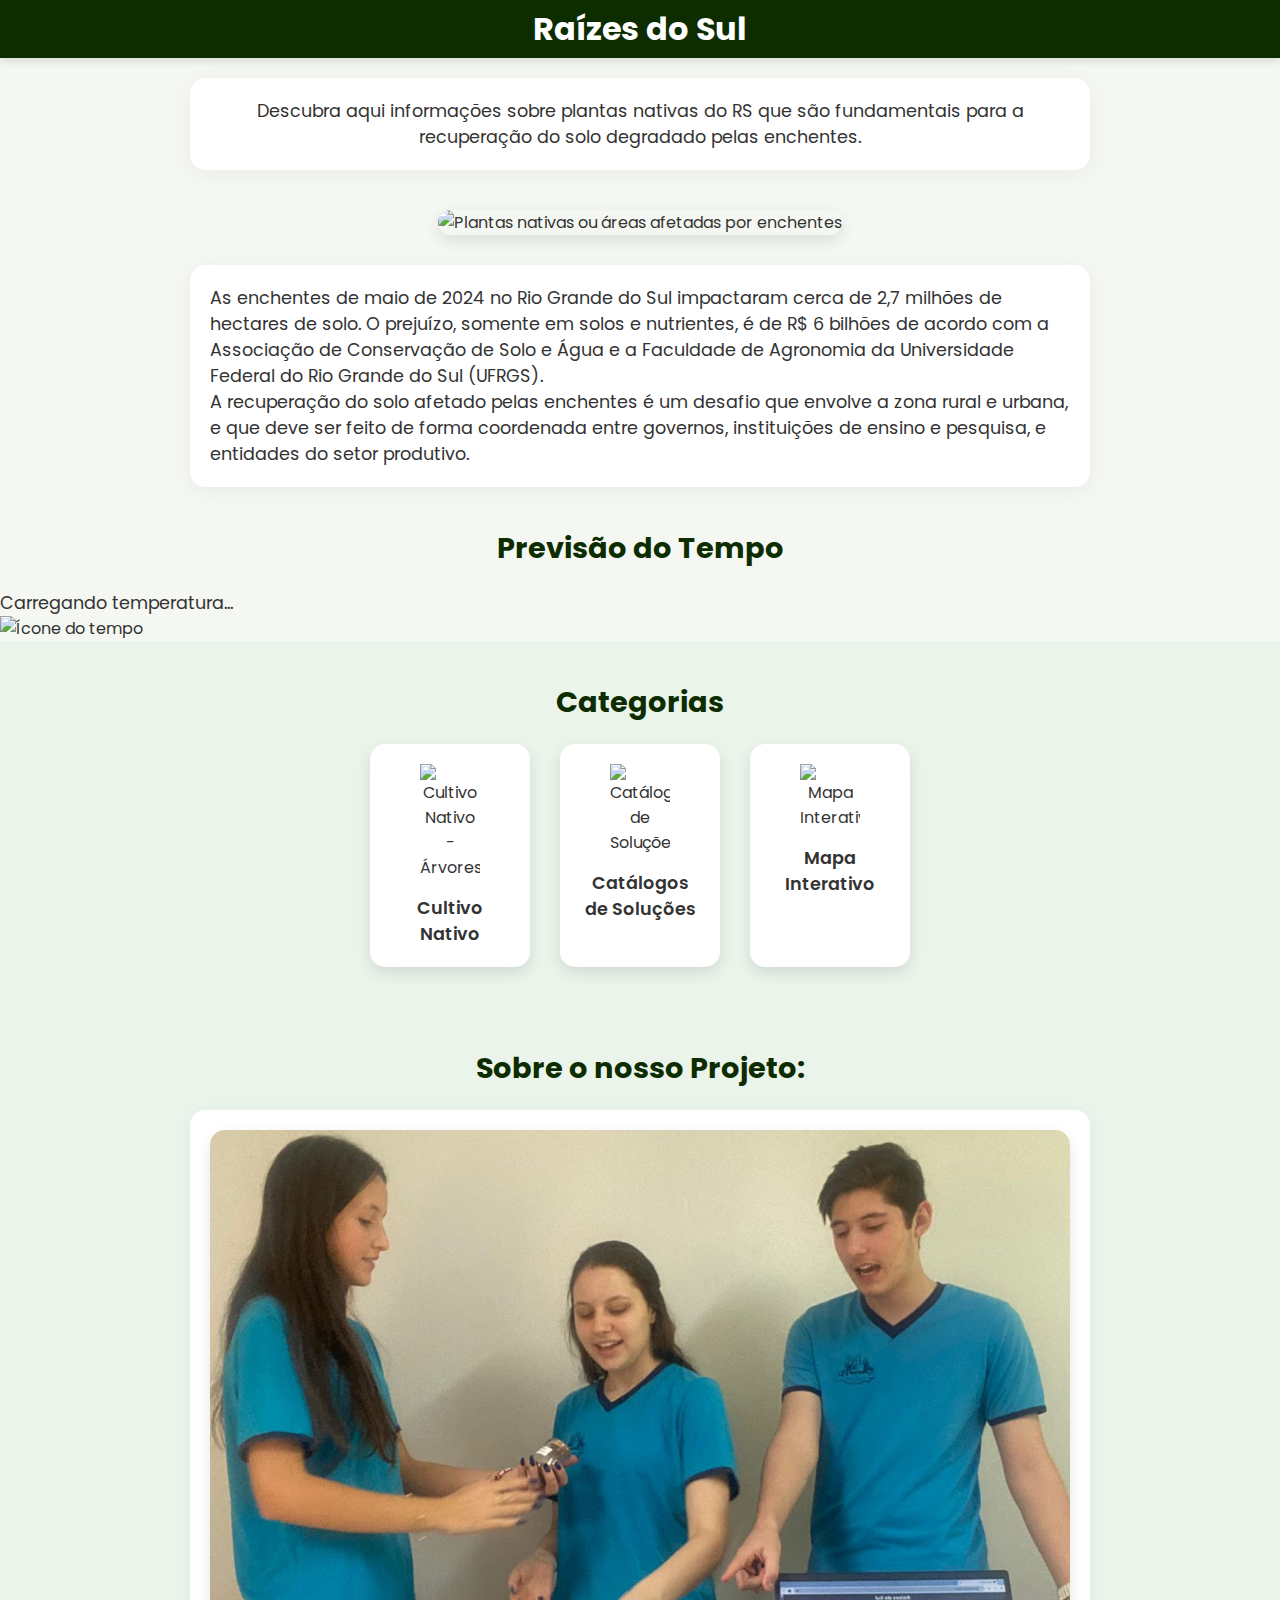
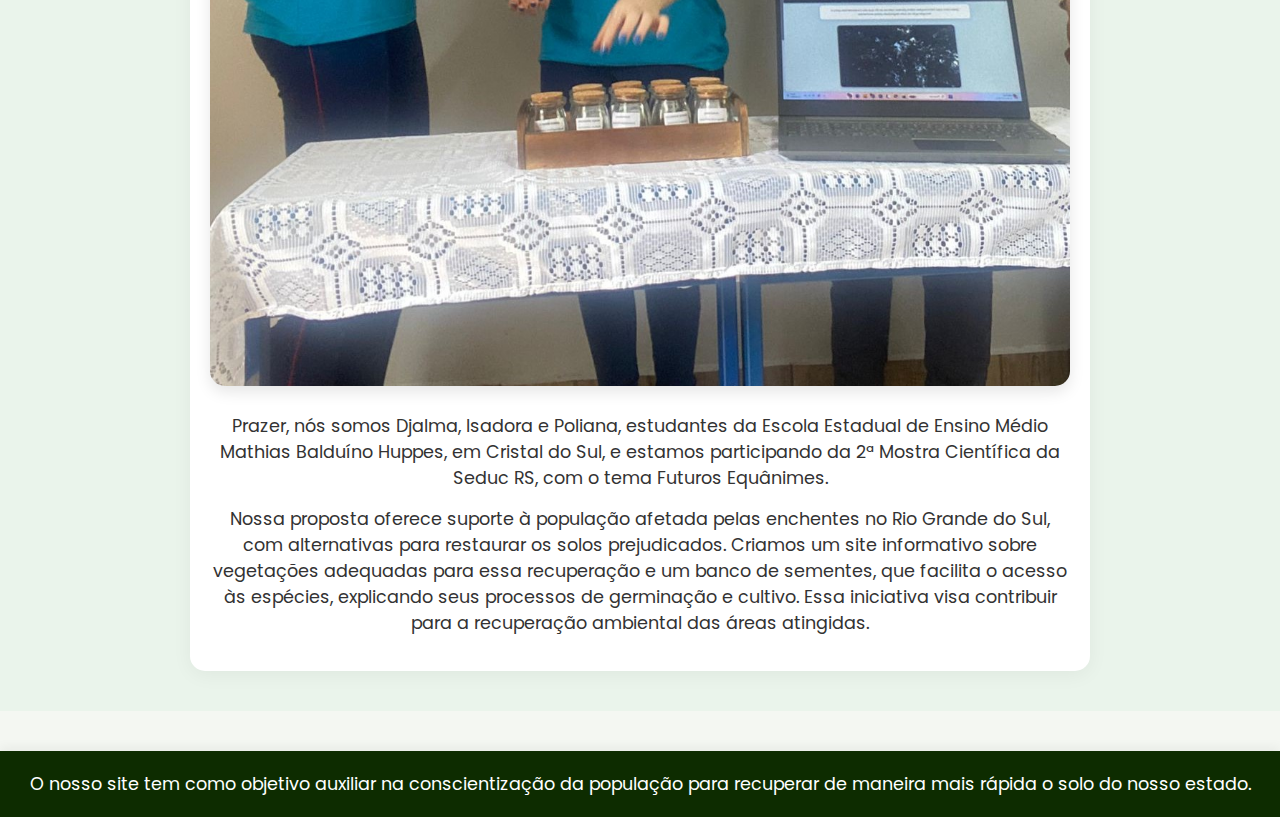
==== index.html @ 9cc31bf2 "Update index.html" ====
<!DOCTYPE html>
<html lang="pt-BR">
<head>
    <meta charset="UTF-8">
    <meta name="viewport" content="width=device-width, initial-scale=1.0">
    <title>Raízes do Sul</title>
    <link rel="stylesheet" href="styles.css">
    <link href="https://fonts.googleapis.com/css2?family=Poppins:wght@400;600&display=swap" rel="stylesheet">
</head>
<body>
    <header>
        <h1>Raízes do Sul</h1>
    </header>
    <section class="content">
        <p style="text-align: center;">Descubra aqui informações sobre plantas nativas do RS que são fundamentais para a recuperação do solo degradado pelas enchentes.</p>
    </section>
    <main>
        <div class="image-container">
            <img src="logo4.svg" alt="Plantas nativas ou áreas afetadas por enchentes" class="hero-image">
        </div>
        <section class="content">
            <p>As enchentes de maio de 2024 no Rio Grande do Sul impactaram cerca de 2,7 milhões de hectares de solo. O prejuízo, somente em solos e nutrientes, é de R$ 6 bilhões de acordo com a Associação de Conservação de Solo e Água e a Faculdade de Agronomia da Universidade Federal do Rio Grande do Sul (UFRGS).</p>
            <p>A recuperação do solo afetado pelas enchentes é um desafio que envolve a zona rural e urbana, e que deve ser feito de forma coordenada entre governos, instituições de ensino e pesquisa, e entidades do setor produtivo.</p>
        </section>
    </main>

    <div id="weather-widget">
        <h2>Previsão do Tempo</h2>
        <div id="temperature-container">
          <p id="temperature">Carregando temperatura...</p>
          <img id="condition-icon" alt="Ícone do tempo" />
        </div>
        <p id="message"></p>
      </div>
      
      
    
    <section class="resources-section">
        <h2>Categorias</h2>
        <div class="icon-container">
            <a href="cultivo_nativo.html" class="icon">
                <img src="https://cdn-icons-png.flaticon.com/512/490/490091.png" alt="Cultivo Nativo - Árvores">
                <p style="text-align: center;">Cultivo Nativo</p>
            </a>
            
            <a href="catalogo.html" class="icon">
                <img src="https://static.vecteezy.com/ti/vetor-gratis/p3/5726623-lampada-lampada-com-planta-folha-crescimento-logotipo-design-grafico-simbolo-icone-ilustracao-ideia-criativa-vetor.jpg" alt="Catálogos de Soluções">
                <p style="text-align: center;">Catálogos de Soluções</p>
            </a>
            <a href="mapa_interativo.html" class="icon">
                <img src="https://cdn-icons-png.flaticon.com/512/3083/3083704.png" alt="Mapa Interativo">
                <p>Mapa Interativo</p>
            </a>
        </div>
    </section>   
    
    
    <!-- Seção Sobre o Nosso Projeto -->
    <section class="sobre-projeto">
        <h2>Sobre o nosso Projeto:</h2>
        <div class="projeto-container">
            <img src="Foto_projeto.jpg" alt="Imagem do projeto" class="projeto-imagem">
            <p class="projeto-legenda">Prazer, nós somos Djalma, Isadora e Poliana, estudantes da Escola Estadual de Ensino Médio Mathias Balduíno Huppes, em Cristal do Sul, e estamos participando da 2ª Mostra Científica da Seduc RS, com o tema Futuros Equânimes.</p>
            <p class="projeto-legenda">Nossa proposta oferece suporte à população afetada pelas enchentes no Rio Grande do Sul, com alternativas para restaurar os solos prejudicados. Criamos um site informativo sobre vegetações adequadas para essa recuperação e um banco de sementes, que facilita o acesso às espécies, explicando seus processos de germinação e cultivo. Essa iniciativa visa contribuir para a recuperação ambiental das áreas atingidas.</p>
        </div>
    </section>

    <footer>
        <p>O nosso site tem como objetivo auxiliar na conscientização da população para recuperar de maneira mais rápida o solo do nosso estado.</p>
    </footer>
<script src="script.js"></script>
</body>

</html>
---- styles.css ----
* {
    box-sizing: border-box;
    margin: 0;
    padding: 0;
}

body {
    font-family: 'Poppins', sans-serif;
    margin: 0;
    padding: 0;
    background-color: #f4f7f2;
    color: #333;
    overflow-x: hidden;
}

header {
    background-color: #0d2c00;
    color: white;
    text-align: center;
    padding: 5px 5px;
    box-shadow: 0 4px 8px rgba(0, 0, 0, 0.1);
    background-repeat: no-repeat;
    background-size: cover;
    width: 100%;
    
}

a {
    text-align: center;
}

h1 {
    font-size: 2.0em;
}

p {
    font-size: 1.1em;
}

main {
    padding: 20px;
}

.image-container {
    display: flex;
    justify-content: center;
    margin-bottom: 30px;
}

.hero-image {
    max-width: 100%;
    border-radius: 20px;
    box-shadow: 0 6px 15px rgba(0, 0, 0, 0.1);
}

.content {
    padding: 20px;
    max-width: 900px;
    margin: 20px auto;
    background-color: white;
    border-radius: 15px;
    box-shadow: 0 4px 20px rgba(0, 0, 0, 0.05);
}

h2 {
    color: #0d2c00;
    font-size: 1.8em;
    margin-bottom: 20px;
    text-align: center;
}

.resources-section {
    background-color: #eaf4eb;
    padding: 40px 20px;
}

.icon-container {
    display: flex;
    justify-content: center;
    flex-wrap: wrap;
    gap: 30px;
}

.icon {
    background: white;
    border-radius: 15px;
    padding: 20px;
    width: 160px;
    box-shadow: 0 6px 15px rgba(0, 0, 0, 0.1);
    text-decoration: none;
    color: #333;
    transition: transform 0.3s, box-shadow 0.3s;
    display: flex;
    flex-direction: column;
    align-items: center;
}

.icon:hover {
    transform: scale(1.05);
    box-shadow: 0 8px 20px rgba(0, 0, 0, 0.15);
}

.icon img {
    width: 60px;
    height: auto;
    margin-bottom: 15px;
}

.icon p {
    font-weight: 600;
    margin: 0;
}



footer {
    background-color: #0d2c00;
    color: white;
    text-align: center;
    padding: 20px;
    font-size: 1em;
    margin-top: 40px;
    position: relative;
    bottom: 0;
    width: 100%;
    box-shadow: 0 -4px 10px rgba(0, 0, 0, 0.05);
}

/* Estilos para a seção Sobre o Nosso Projeto */
/* Estilos para a seção Sobre o Nosso Projeto */
.sobre-projeto {
    padding: 40px 20px;
    background-color: #eaf4eb;
    text-align: center;
}

.sobre-projeto h2 {
    color: #0d2c00;
    font-size: 1.8em;
    margin-bottom: 20px;
}

.projeto-container {
    max-width: 900px;
    margin: 0 auto;
    padding: 20px;
    background-color: white;
    border-radius: 15px;
    box-shadow: 0 4px 20px rgba(0, 0, 0, 0.05);
}

.projeto-imagem {
    max-width: 100%;
    border-radius: 15px;
    margin-bottom: 20px;
    box-shadow: 0 6px 15px rgba(0, 0, 0, 0.1);
}

.projeto-legenda {
    font-size: 1.1em;
    color: #333;
    margin-bottom: 15px;
}




/* Responsividade para dispositivos móveis */
@media only screen and (max-width: 768px) {


    h1 {
        font-size: 1.8em;
        padding: 10px;
    }

    p {
        font-size: 1em;
    }

    .content {
        padding: 15px;
        margin: 10px;
    }

    .hero-image {
        max-width: 100%;
        height: auto;
        border-radius: 10px;
    }

    .icon-container {
        gap: 20px;
    }

    .icon {
        width: 140px;
        padding: 15px;
    }

    .icon img {
        width: 50px;
    }

    footer {
        font-size: 0.9em;
    }
}

@media only screen and (max-width: 480px) {

    h1 {
        font-size: 1.5em;
        padding: 8px;
    }

    p {
        font-size: 0.9em;
    }

    .content {
        padding: 10px;
        margin: 8px;
    }

    .icon-container {
        gap: 10px;
    }

    .icon {
        width: 120px;
        padding: 10px;
    }

    .icon img {
        width: 40px;
    }

    footer {
        font-size: 0.8em;
    }
}
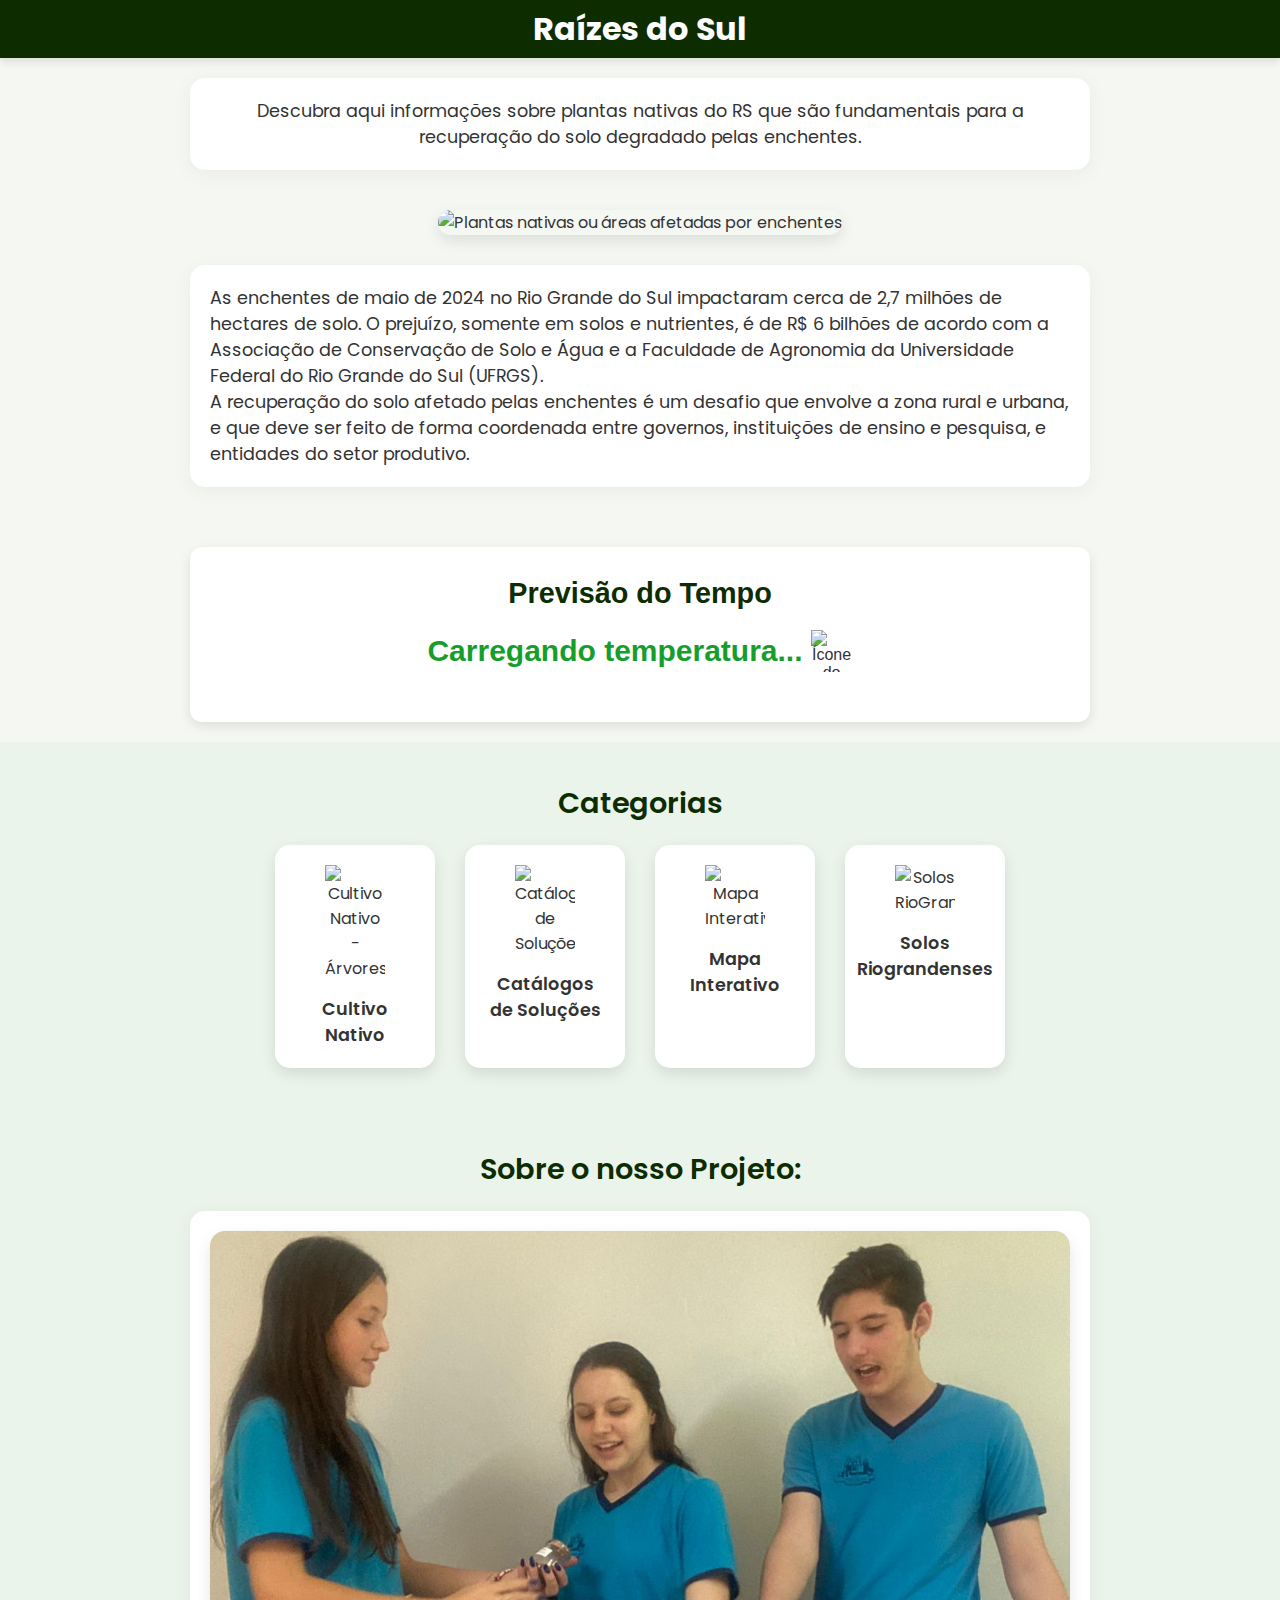
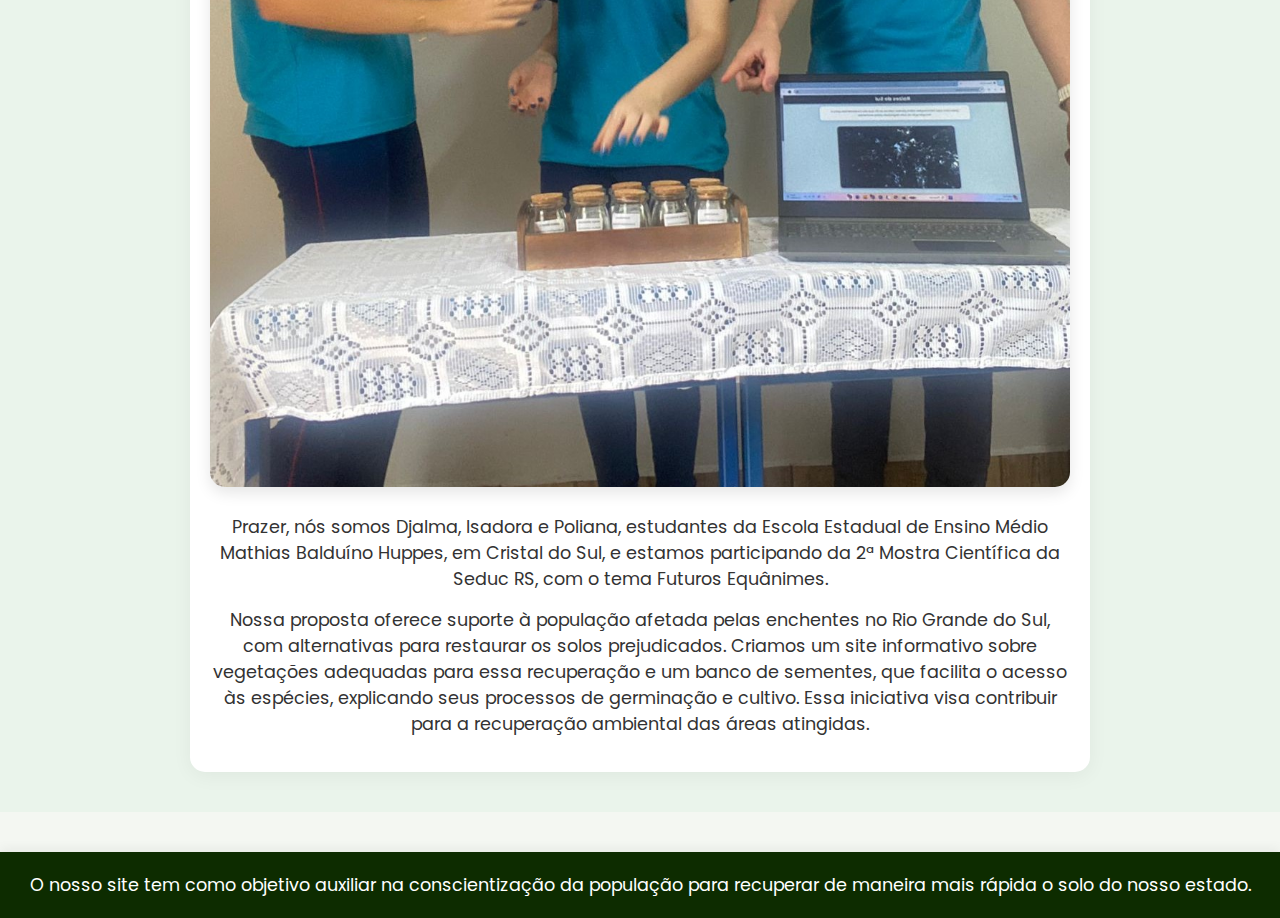
==== commit cbf47928: "update" ====
--- a/index.html
+++ b/index.html
@@ -51,6 +51,10 @@
                 <img src="https://cdn-icons-png.flaticon.com/512/3083/3083704.png" alt="Mapa Interativo">
                 <p>Mapa Interativo</p>
             </a>
+            <a href="solos.html" class="icon">
+                <img src="https://cdn-icons-png.freepik.com/512/17217/17217826.png" alt="Solos RioGrandenses">
+                <p>Solos Riograndenses</p>
+            </a>
         </div>
     </section>   
     
--- a/styles.css
+++ b/styles.css
@@ -3,6 +3,55 @@
     margin: 0;
     padding: 0;
 }
+
+#temperature-container {
+    display: flex;
+    align-items: center; /* Centraliza verticalmente */
+    justify-content: center; /* Centraliza horizontalmente */
+    gap: 8px; /* Espaço entre o texto e o ícone */
+  }
+  
+#weather-widget {
+    text-align: center;
+    background-color: #fff;
+    border-radius: 12px;
+    box-shadow: 0 4px 12px rgba(0, 0, 0, 0.1);
+    padding: 30px 20px;
+    max-width: 900px;
+    margin: 20px auto;
+    font-family: 'Helvetica Neue', sans-serif;
+    color: #333;
+  }
+  
+  h2 {
+    font-size: 22px;
+    font-weight: 600;
+    margin-bottom: 15px;
+    color: #2c3e50;
+  }
+  
+  #temperature {
+    font-size: 30px;
+    font-weight: bold;
+    color: #169e2d;
+    margin-bottom: 10px;
+    margin: 0;
+  }
+
+  #condition-icon {
+    width: 42px; /* Ajuste o tamanho do ícone */
+    height: 42px; /* Certifique-se de que o ícone tenha um tamanho consistente */
+  }
+  
+  #message {
+    margin-top: 20px;
+    font-size: 16px;
+    line-height: 1.5;
+    color: #7f8c8d;
+    font-weight: 500;
+  }
+  
+  
 
 body {
     font-family: 'Poppins', sans-serif;
@@ -240,3 +289,4 @@
         font-size: 0.8em;
     }
 }
+
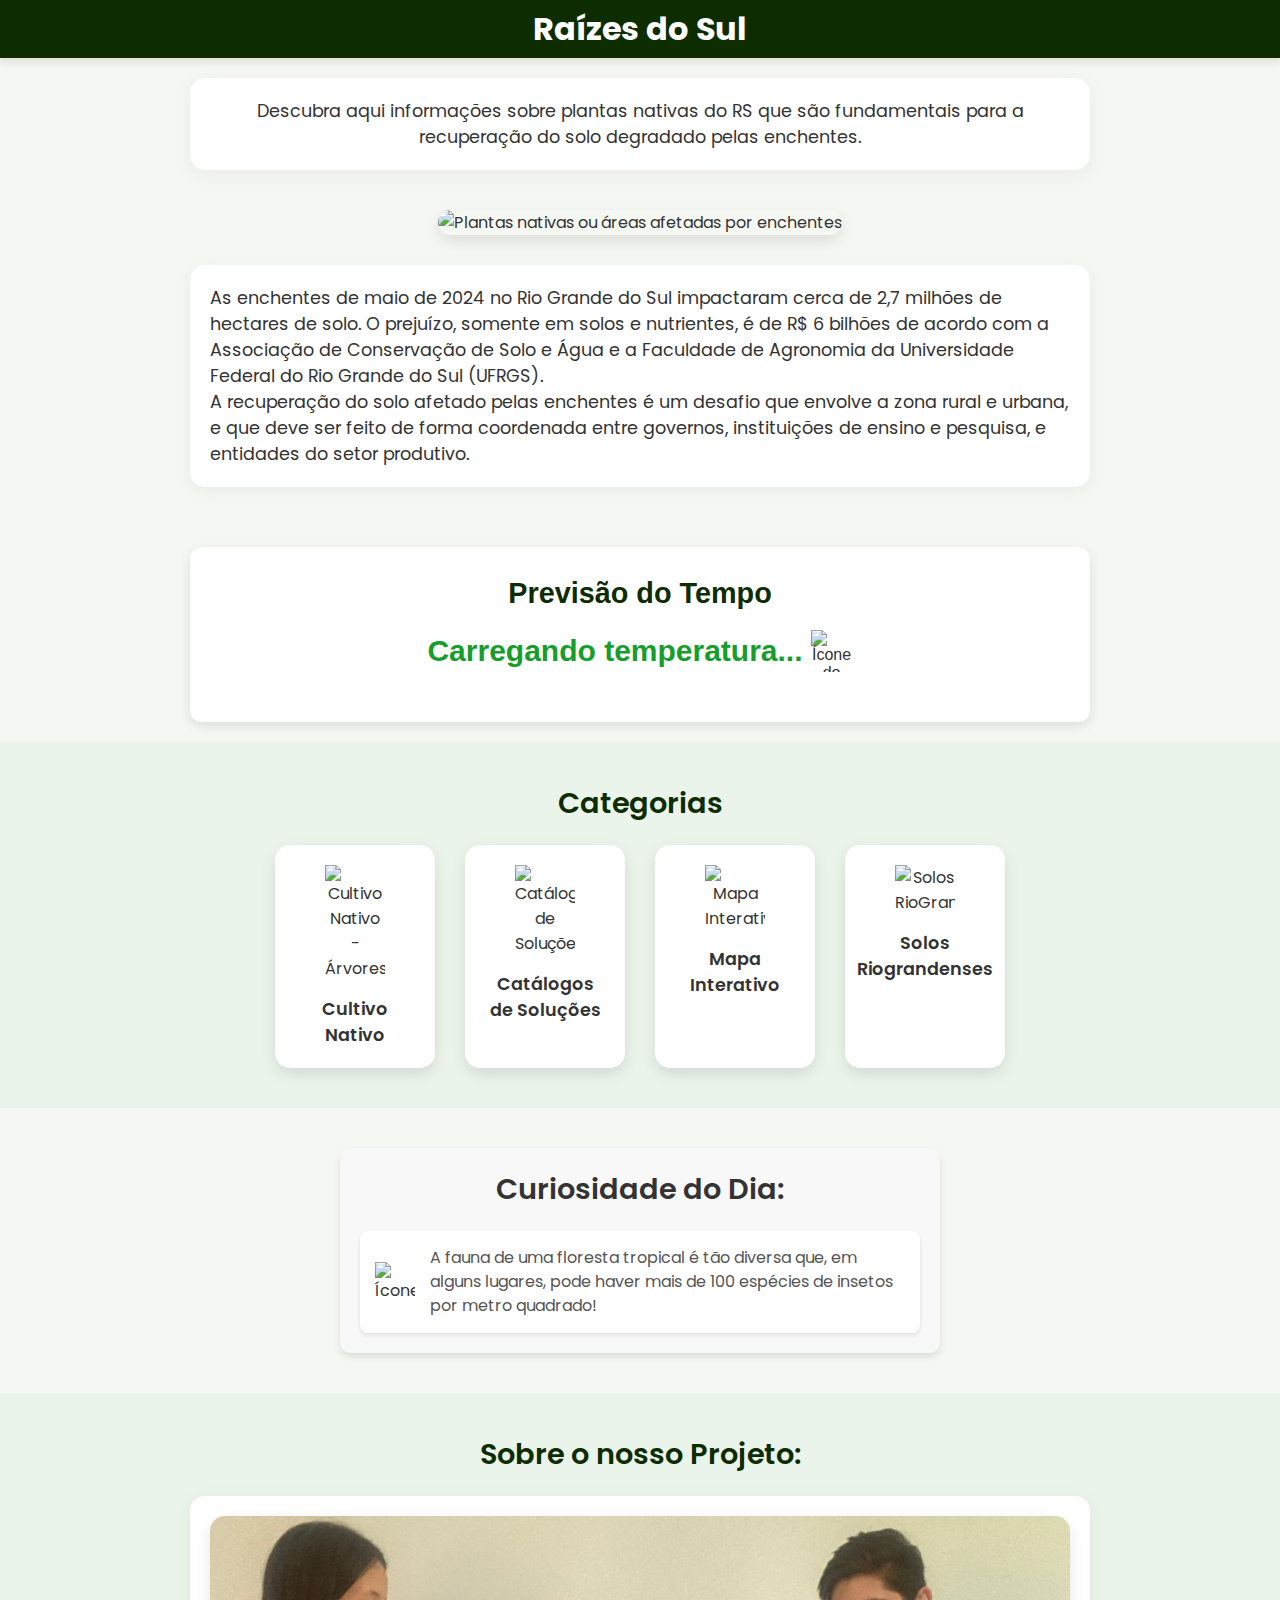
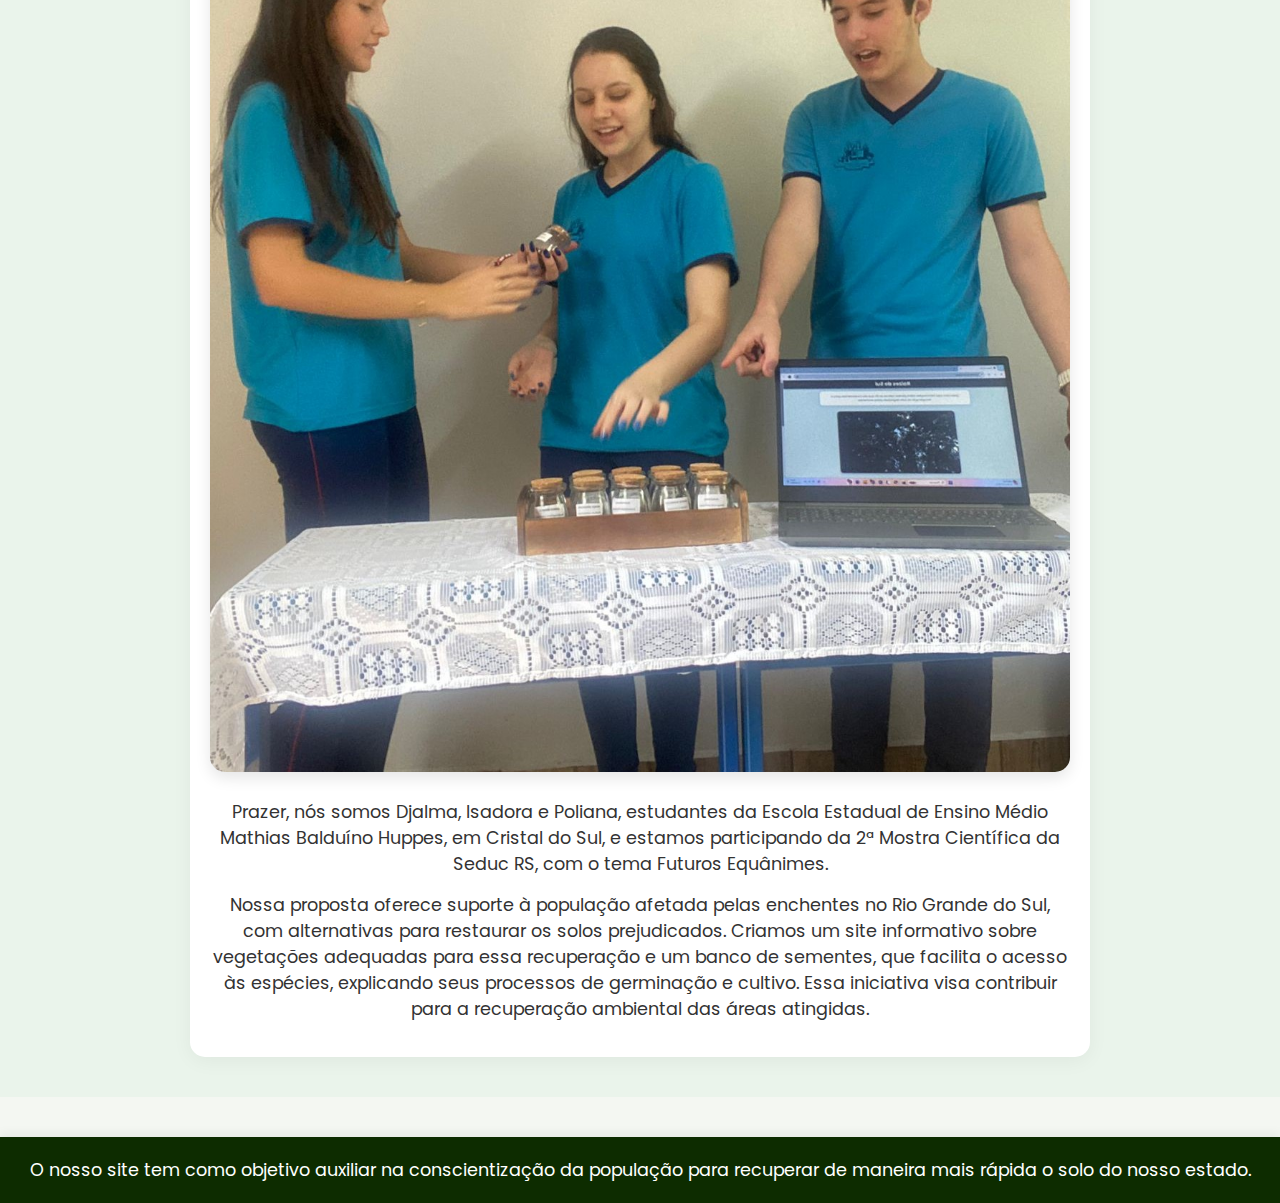
==== commit 48aac1dd: "update" ====
--- a/index.html
+++ b/index.html
@@ -1,6 +1,8 @@
 <!DOCTYPE html>
 <html lang="pt-BR">
 <head>
+    <meta property="og:title" content="Raizes do Sul">
+    <meta property="og:description" content="Site tem como objetivo auxiliar na conscientização da população para recuperar de maneira mais rápida o solo do nosso estado.">
     <meta charset="UTF-8">
     <meta name="viewport" content="width=device-width, initial-scale=1.0">
     <title>Raízes do Sul</title>
@@ -31,10 +33,8 @@
           <img id="condition-icon" alt="Ícone do tempo" />
         </div>
         <p id="message"></p>
-      </div>
-      
-      
-    
+    </div>
+
     <section class="resources-section">
         <h2>Categorias</h2>
         <div class="icon-container">
@@ -42,7 +42,6 @@
                 <img src="https://cdn-icons-png.flaticon.com/512/490/490091.png" alt="Cultivo Nativo - Árvores">
                 <p style="text-align: center;">Cultivo Nativo</p>
             </a>
-            
             <a href="catalogo.html" class="icon">
                 <img src="https://static.vecteezy.com/ti/vetor-gratis/p3/5726623-lampada-lampada-com-planta-folha-crescimento-logotipo-design-grafico-simbolo-icone-ilustracao-ideia-criativa-vetor.jpg" alt="Catálogos de Soluções">
                 <p style="text-align: center;">Catálogos de Soluções</p>
@@ -56,9 +55,18 @@
                 <p>Solos Riograndenses</p>
             </a>
         </div>
-    </section>   
-    
-    
+    </section>
+
+    <!-- Seção Curiosidade do Dia -->
+<section class="curiosidade-dia">
+    <h2>Curiosidade do Dia:</h2>
+    <div id="curiosidade-container" class="curiosidade-card">
+        <img src="https://cdn-icons-png.flaticon.com/512/190/190411.png" alt="Ícone de lâmpada" class="curiosidade-icon">
+        <p id="curiosidade-texto">Carregando curiosidade...</p>
+    </div>
+</section>
+
+
     <!-- Seção Sobre o Nosso Projeto -->
     <section class="sobre-projeto">
         <h2>Sobre o nosso Projeto:</h2>
@@ -72,7 +80,7 @@
     <footer>
         <p>O nosso site tem como objetivo auxiliar na conscientização da população para recuperar de maneira mais rápida o solo do nosso estado.</p>
     </footer>
-<script src="script.js"></script>
+
+    <script src="script.js"></script>
 </body>
-
 </html>
--- a/styles.css
+++ b/styles.css
@@ -2,6 +2,48 @@
     box-sizing: border-box;
     margin: 0;
     padding: 0;
+}
+
+/* Estilização da seção Curiosidade do Dia */
+.curiosidade-dia {
+    margin: 40px auto;
+    padding: 20px;
+    text-align: center;
+    background-color: #f8f8f8; /* Cor de fundo suave */
+    border-radius: 10px; /* Bordas arredondadas */
+    box-shadow: 0 4px 6px rgba(0, 0, 0, 0.1); /* Sombra suave */
+    max-width: 600px;
+}
+
+.curiosidade-dia h2 {
+    font-family: 'Poppins', sans-serif;
+    font-weight: 600;
+    color: #333; /* Cor do título */
+    margin-bottom: 20px;
+}
+
+.curiosidade-card {
+    display: flex;
+    align-items: center;
+    gap: 15px; /* Espaçamento entre o ícone e o texto */
+    padding: 15px;
+    background-color: #fff;
+    border-radius: 8px;
+    box-shadow: 0 2px 4px rgba(0, 0, 0, 0.1); /* Sombra para o cartão */
+    font-family: 'Poppins', sans-serif;
+}
+
+.curiosidade-icon {
+    width: 40px; /* Tamanho do ícone */
+    height: 40px;
+}
+
+#curiosidade-texto {
+    font-size: 16px;
+    color: #555; /* Cor do texto */
+    line-height: 1.5;
+    margin: 0;
+    text-align: left;
 }
 
 #temperature-container {
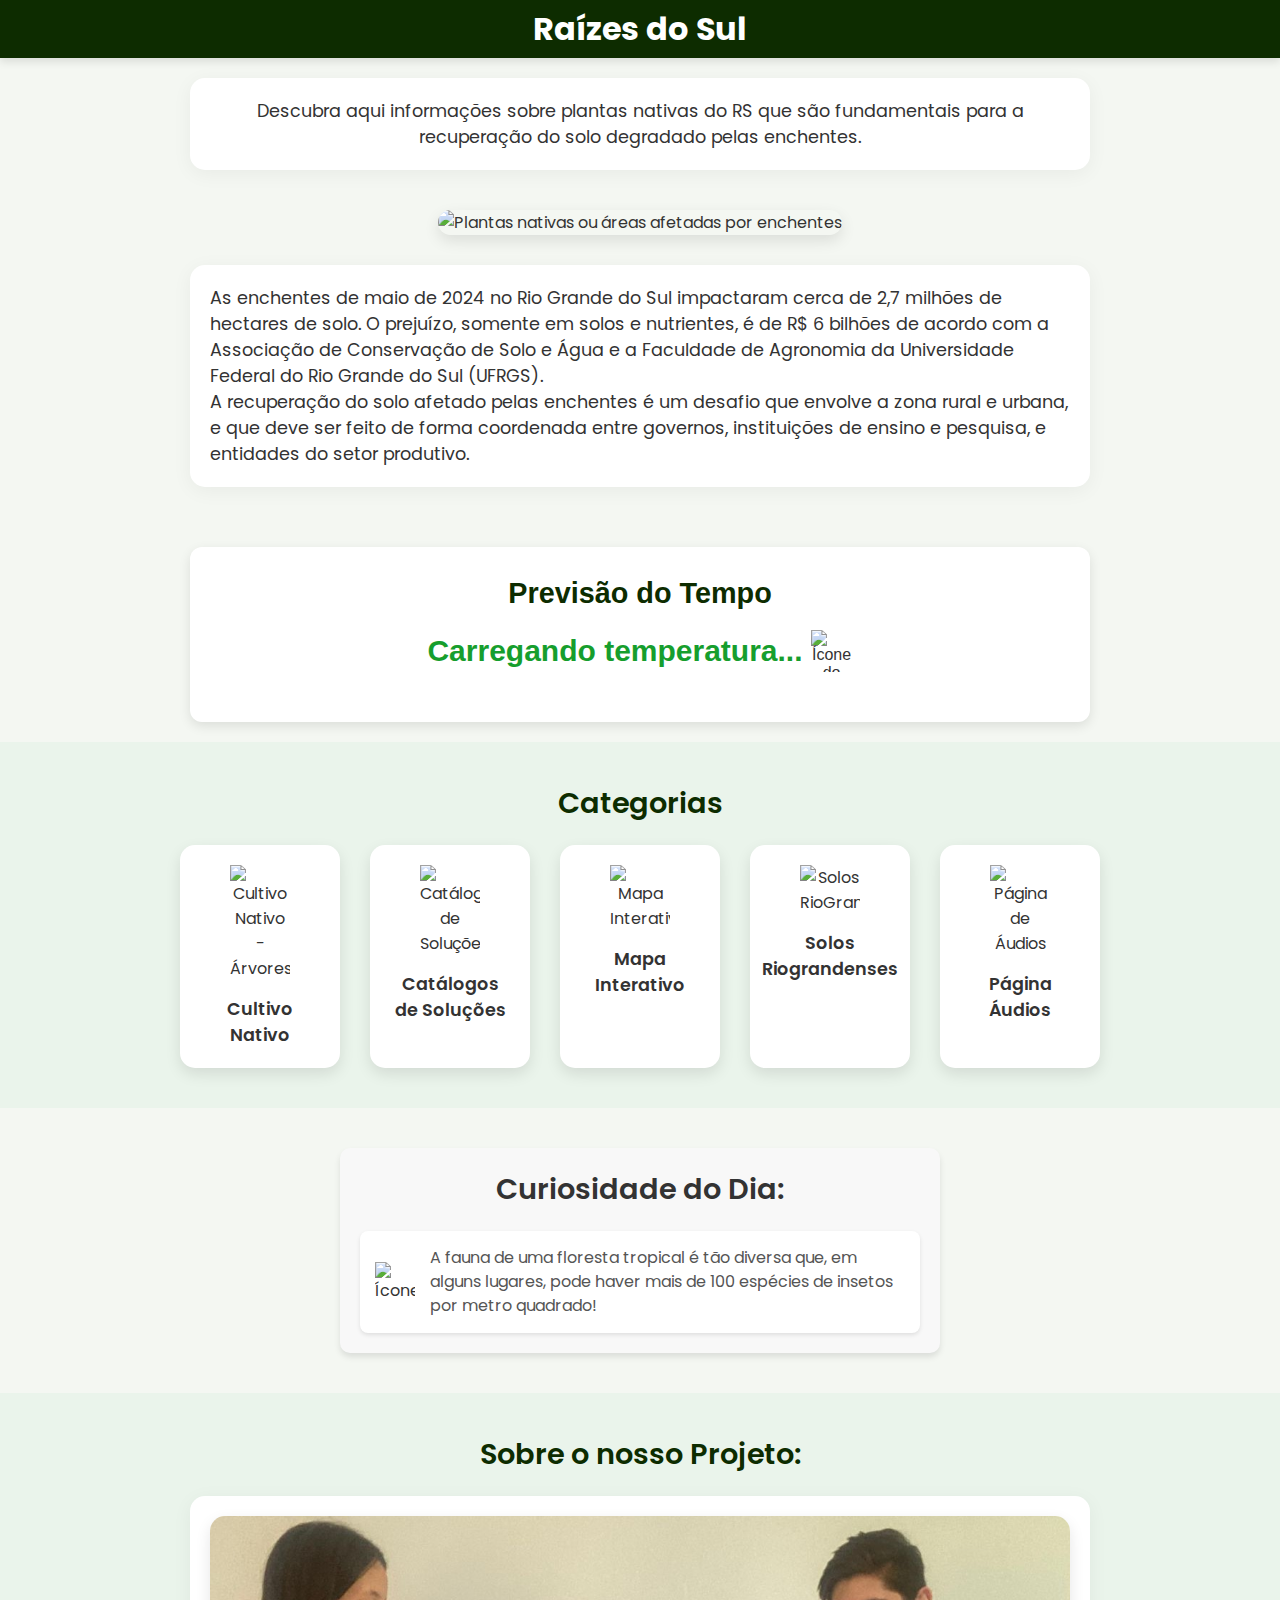
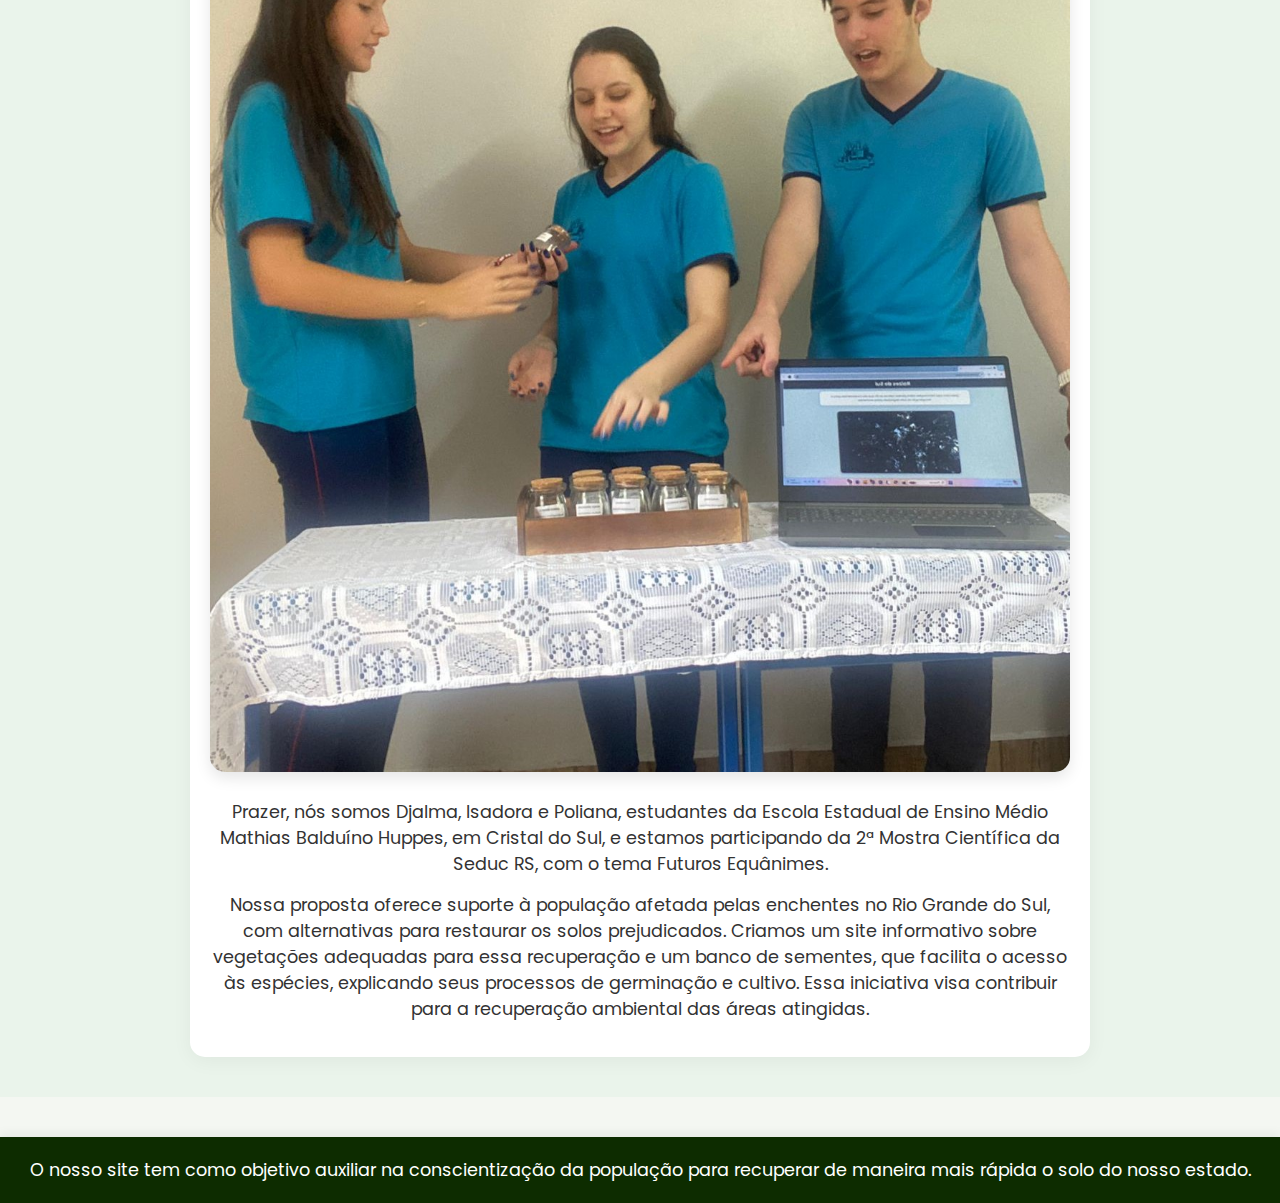
==== commit 1cc9377c: "Update" ====
--- a/index.html
+++ b/index.html
@@ -54,6 +54,10 @@
                 <img src="https://cdn-icons-png.freepik.com/512/17217/17217826.png" alt="Solos RioGrandenses">
                 <p>Solos Riograndenses</p>
             </a>
+            <a href="audios.html" class="icon">
+                <img src="https://cdn-icons-png.flaticon.com/512/2058/2058142.png" alt="Página de Áudios">
+                <p>Página Áudios</p>
+            </a>
         </div>
     </section>
 
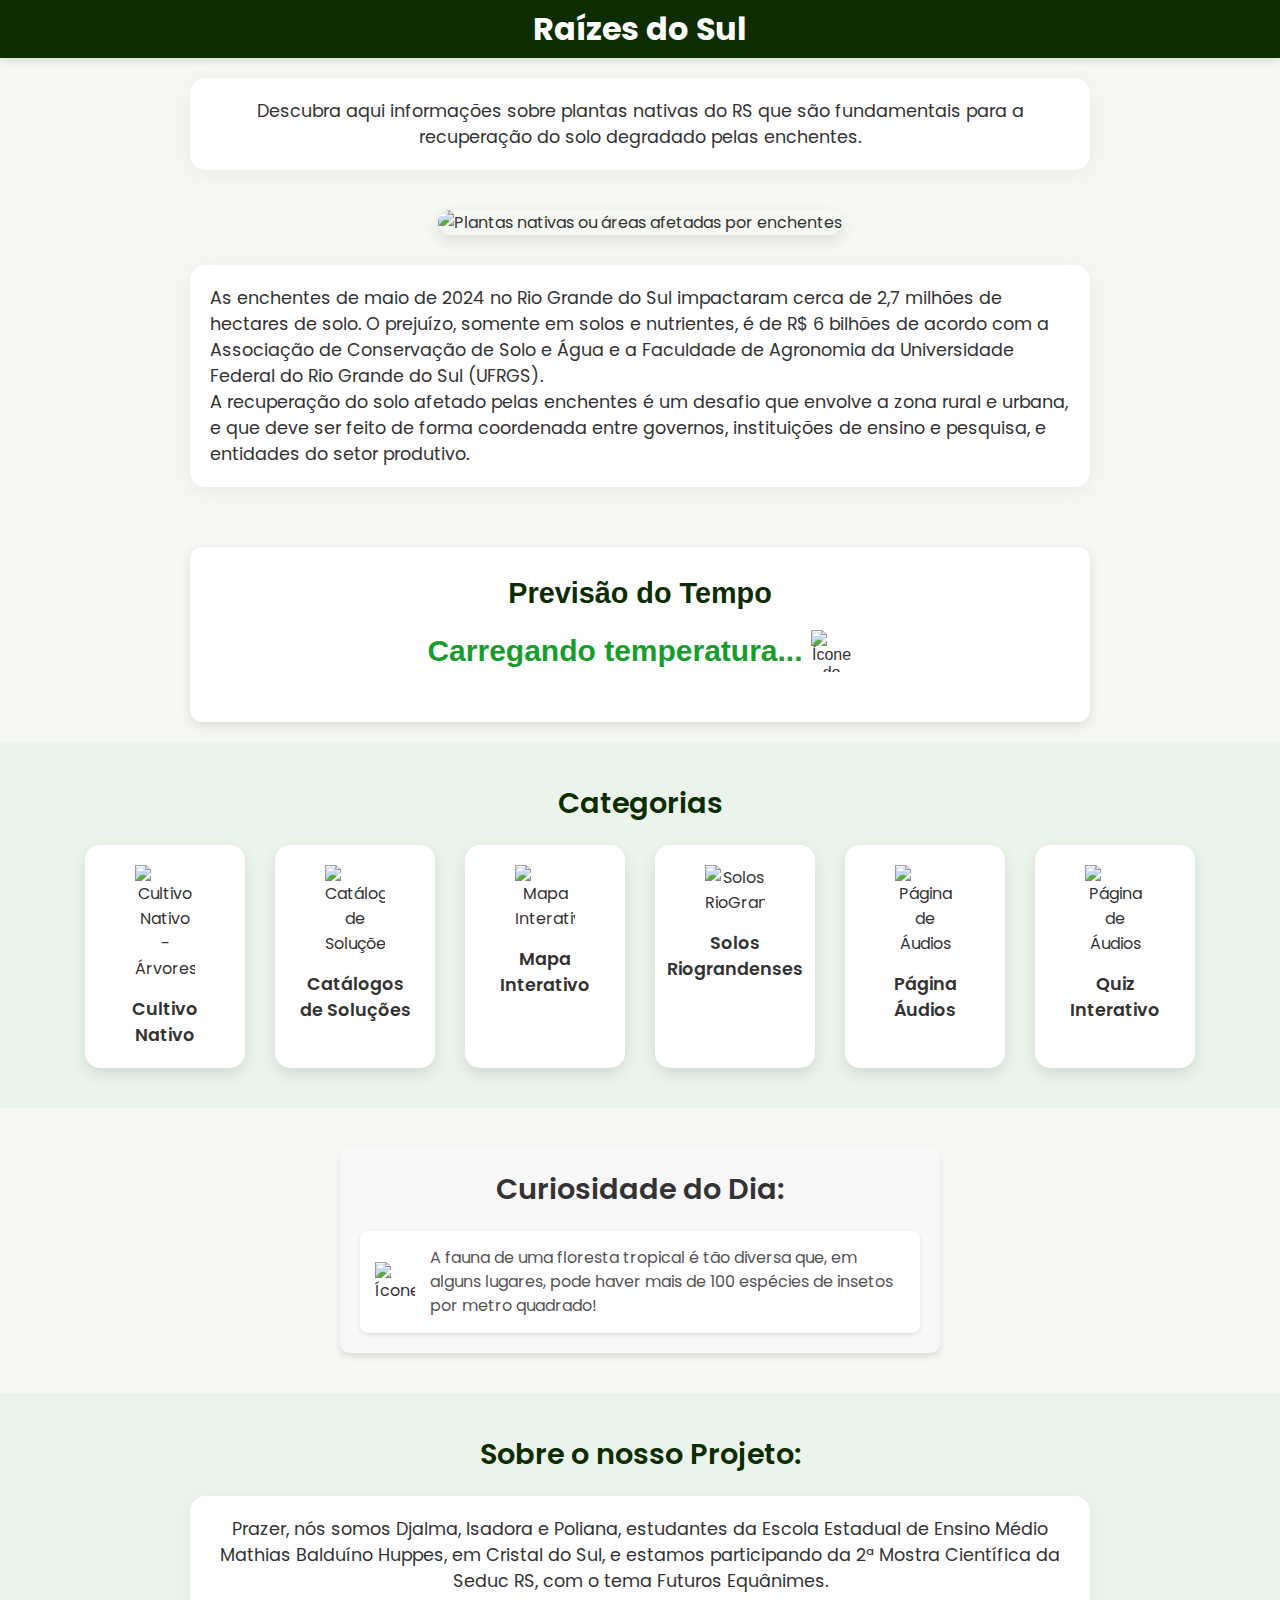
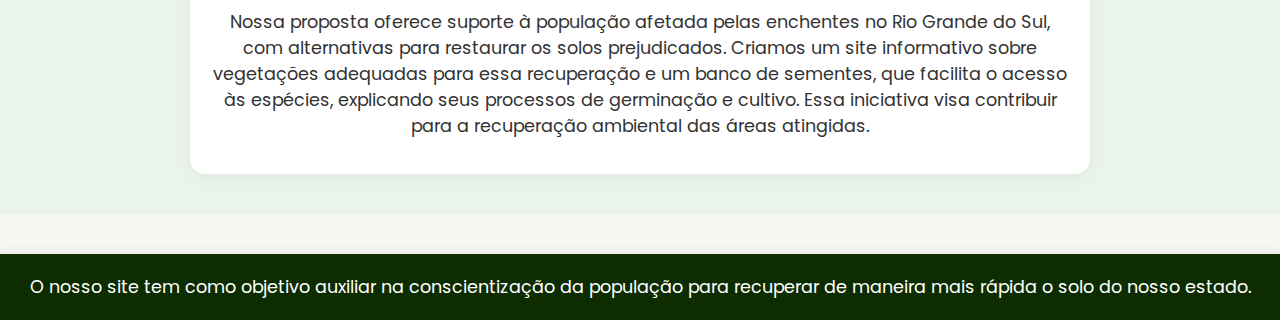
==== commit 2dd6c43a: "Update" ====
--- a/index.html
+++ b/index.html
@@ -58,6 +58,10 @@
                 <img src="https://cdn-icons-png.flaticon.com/512/2058/2058142.png" alt="Página de Áudios">
                 <p>Página Áudios</p>
             </a>
+            <a href="quiz-raizes-do-sul.html" class="icon">
+                <img src="https://cdn-icons-png.flaticon.com/512/6486/6486437.png" alt="Página de Áudios">
+                <p>Quiz Interativo</p>
+            </a>
         </div>
     </section>
 
@@ -75,7 +79,6 @@
     <section class="sobre-projeto">
         <h2>Sobre o nosso Projeto:</h2>
         <div class="projeto-container">
-            <img src="Foto_projeto.jpg" alt="Imagem do projeto" class="projeto-imagem">
             <p class="projeto-legenda">Prazer, nós somos Djalma, Isadora e Poliana, estudantes da Escola Estadual de Ensino Médio Mathias Balduíno Huppes, em Cristal do Sul, e estamos participando da 2ª Mostra Científica da Seduc RS, com o tema Futuros Equânimes.</p>
             <p class="projeto-legenda">Nossa proposta oferece suporte à população afetada pelas enchentes no Rio Grande do Sul, com alternativas para restaurar os solos prejudicados. Criamos um site informativo sobre vegetações adequadas para essa recuperação e um banco de sementes, que facilita o acesso às espécies, explicando seus processos de germinação e cultivo. Essa iniciativa visa contribuir para a recuperação ambiental das áreas atingidas.</p>
         </div>
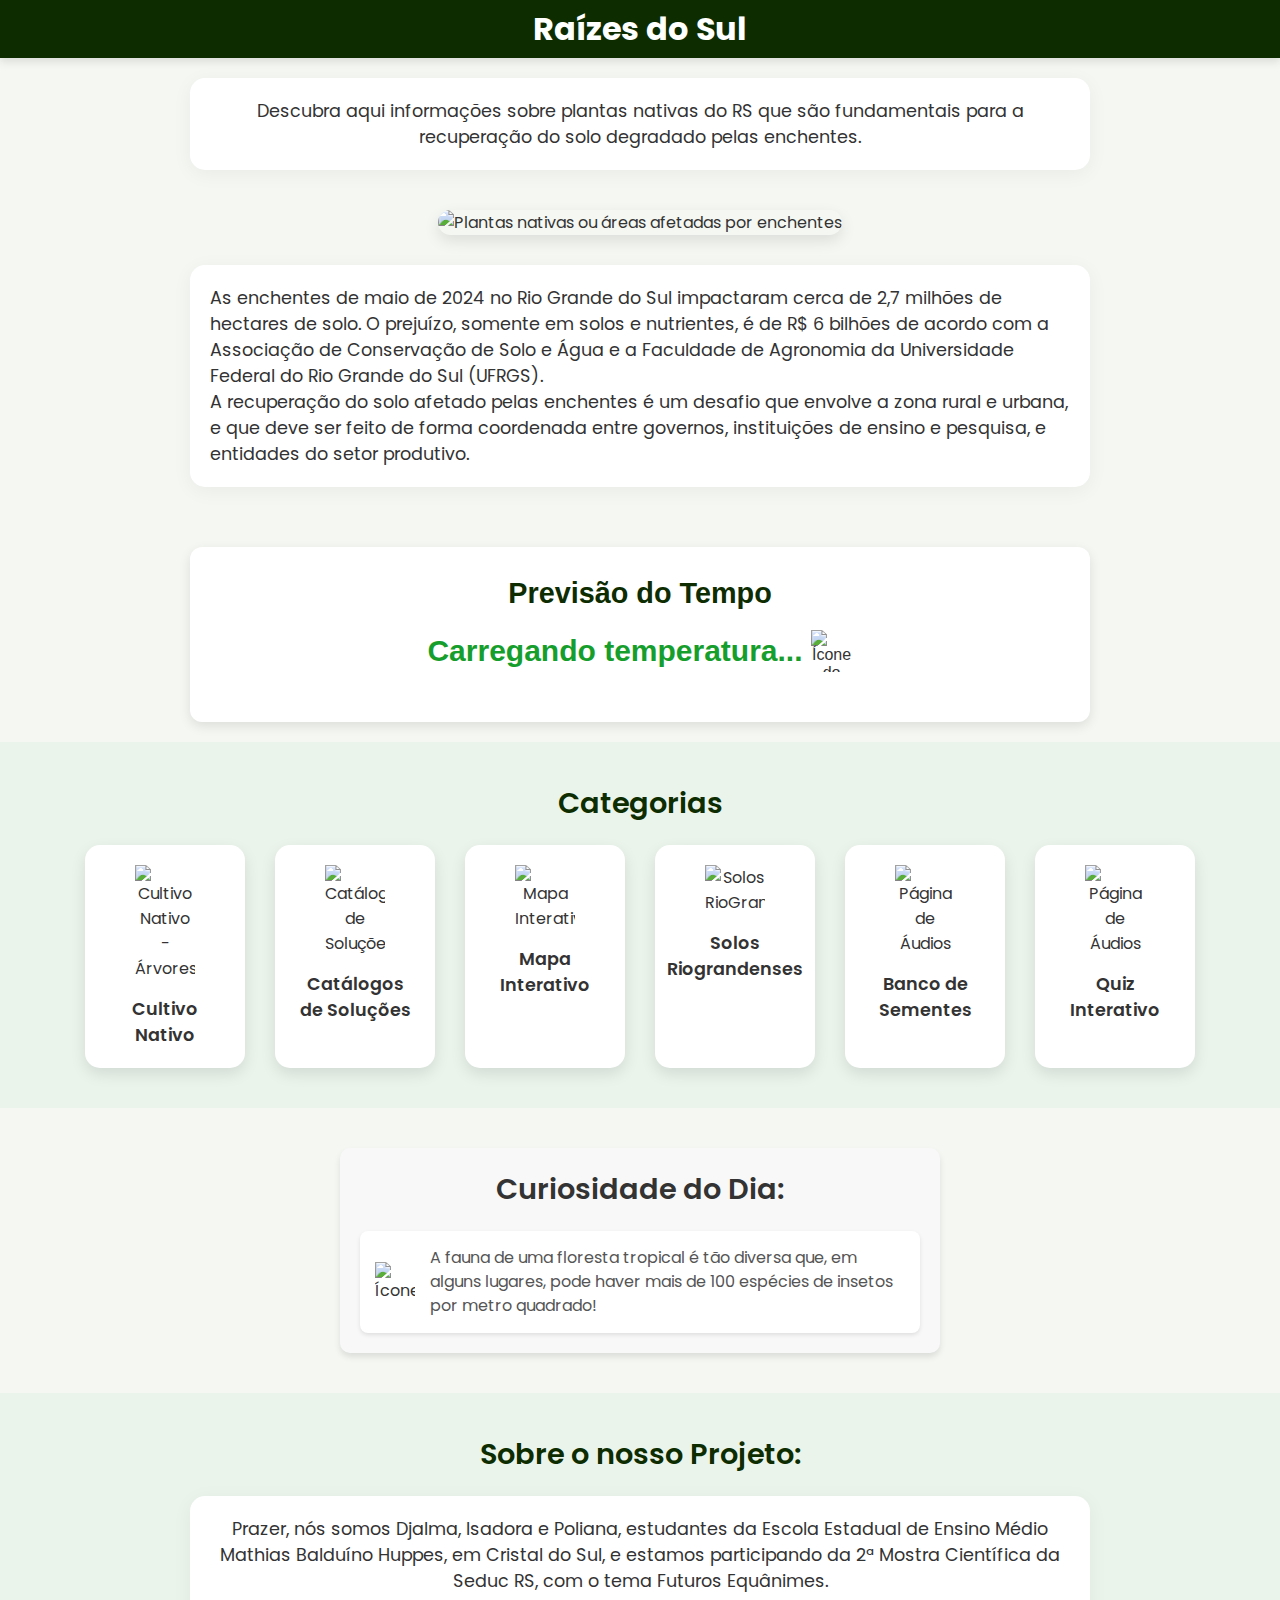
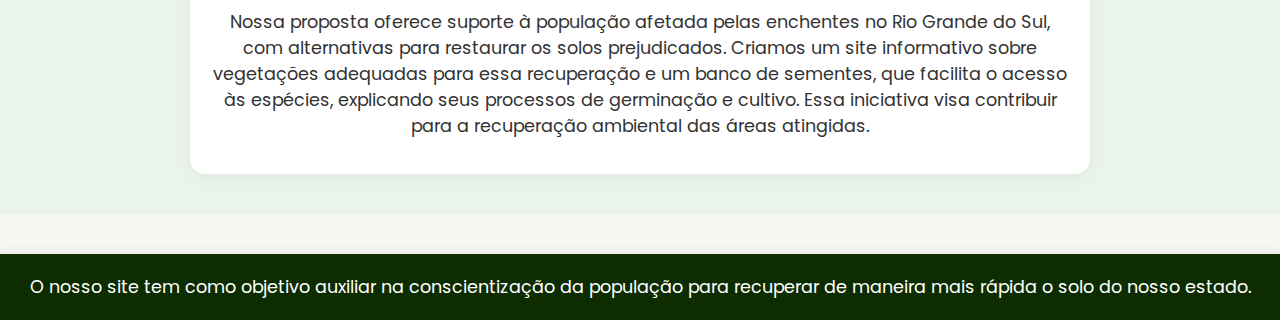
==== commit a140ad36: "Update-audio" ====
--- a/index.html
+++ b/index.html
@@ -54,9 +54,9 @@
                 <img src="https://cdn-icons-png.freepik.com/512/17217/17217826.png" alt="Solos RioGrandenses">
                 <p>Solos Riograndenses</p>
             </a>
-            <a href="audios.html" class="icon">
+            <a href="bancodesementes.html" class="icon">
                 <img src="https://cdn-icons-png.flaticon.com/512/2058/2058142.png" alt="Página de Áudios">
-                <p>Página Áudios</p>
+                <p>Banco de Sementes</p>
             </a>
             <a href="quiz-raizes-do-sul.html" class="icon">
                 <img src="https://cdn-icons-png.flaticon.com/512/6486/6486437.png" alt="Página de Áudios">
